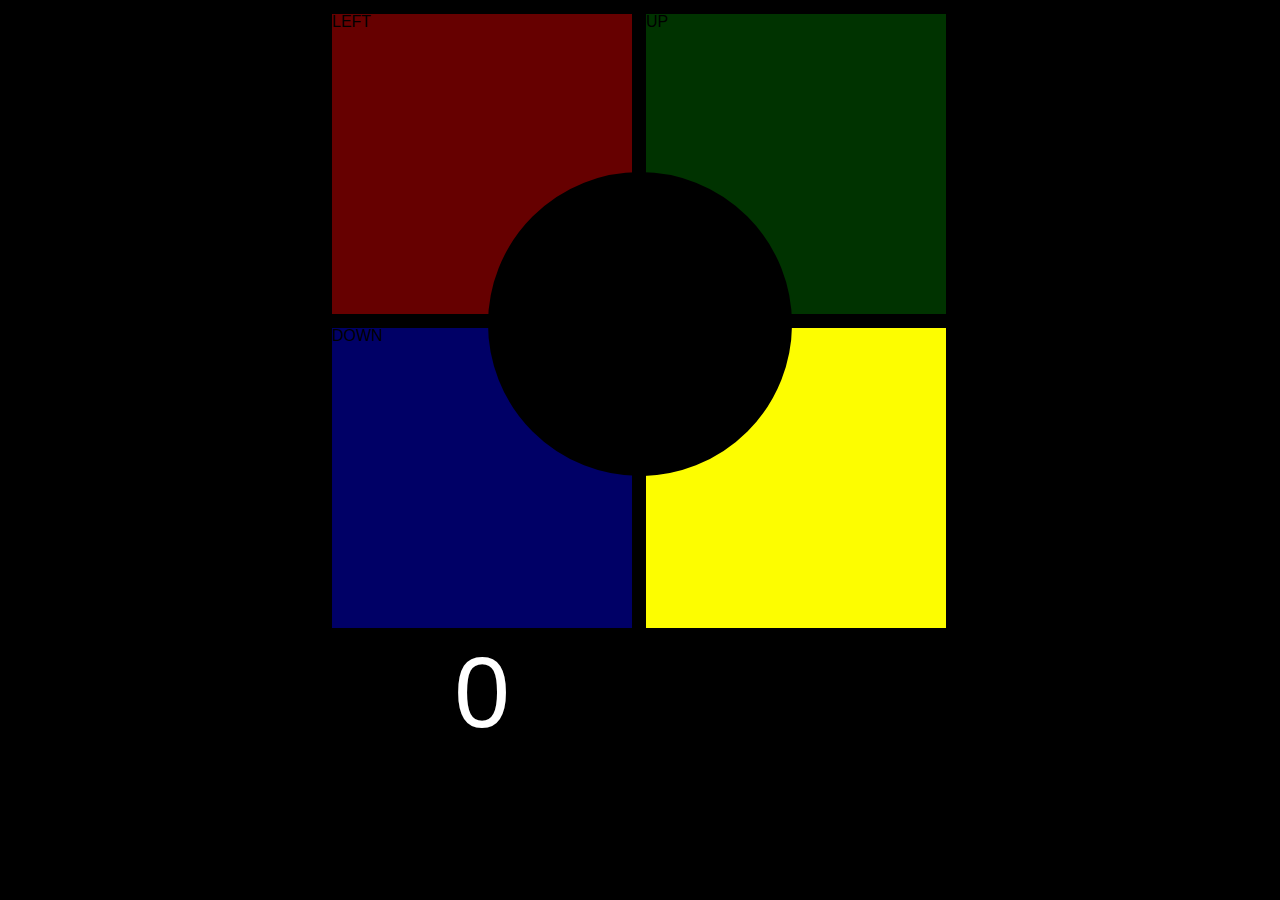
==== simon/index.html @ 0b39714e "Working Game - all things up" ====
<!DOCTYPE html>
<html>
<head>
  <script type="text/javascript" src="https://code.jquery.com/jquery-2.2.3.min.js"></script>
  <script type="text/javascript" src="./js/index.js"></script>
  <link rel="stylesheet" type="text/css" href="./css/reset.css">
  <link rel="stylesheet" type="text/css" href="./css/index.css">
  <title>Simon Says</title>
</head>
<body>

<div id="container">
      <div class="color-box" id="red">
        <audio id="redPlay" src="./sounds/redPlay.wav" type="audio/mpeg"></audio>
        LEFT
      </div>
      
      <div class="color-box" id="green">
      <audio id="greenPlay" src="./sounds/greenPlay.wav" type="audio/mpeg"></audio>
        UP
      </div>
      
      <div class="color-box" id="blue">
      <audio id="bluePlay" src="./sounds/bluePlay.wav" type="audio/mpeg">></audio>
        DOWN
      </div>
      
      <div class="color-box" id="yellow">
      <audio id="yellowPlay" src="./sounds/yellowPlay.wav" type="audio/mpeg">></audio>
        RIGHT
      </div>
      
      <div class="score-box" id="playerScore">0</div>
      <div class="score-box" id="hiScore"></div>

      <audio id="#referee"></audio>

      <div id="inner-circle"></div>

</div>



</body>
</html>
---- simon/css/index.css ----
body{
  background-color: black;
  font-family: 'Montserrat', sans-serif;
  color: black;
}

#container{
  width: 640px;
  height: 750px;
  margin: 0 auto;
  border: 2px solid black;
  z-index: -1;
  position: relative;
}

.color-box{
  width: 300px;
  height: 300px;
  border: 2px solid black;
  float: left;
  margin-left: 10px;
  margin-top: 10px;
}

.score-box{
  width: 300px;
  height: 100px;
  border: 2px solid black;
  font-size: 100px;
  text-align: center;
  color: white;
  float: left;
  margin-left: 10px;
  margin-top: 10px;
}

#red{
  background-color: red;
  opacity: 0.4;
}

#green{
  background-color: green;
  opacity: 0.4;

}

#yellow{
  background-color: yellow;
  opacity: 0.4;
}

#blue{
  background-color: blue;
  opacity: 0.4;
}

#inner-circle{
  border-radius: 50%;
  border: 2px solid black;
  width: 300px;
  height: 300px; 
  background-color: black;
  position: relative;
  z-index: 1;
  margin: 0 auto;
  margin-top: 170px;
}

/*#outer-circle{
  border-radius: 50%;
  border: 2px solid black;
  margin-top: -100px;
  width: 300px;
  height: 300px; 
  background-color: black;
  margin: 0 auto;
  z-index: 4;
  clear: both;

}*/
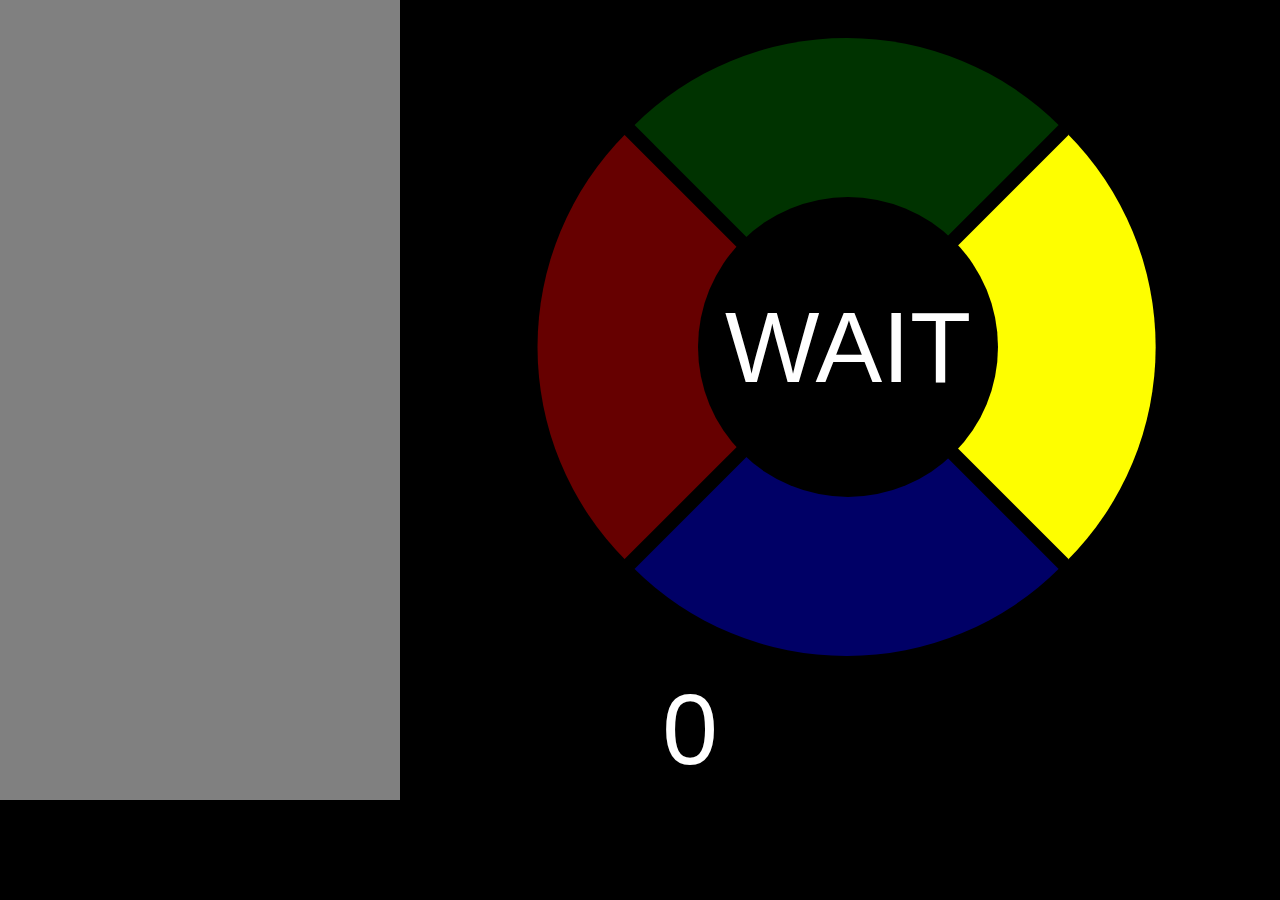
==== commit 6e011b7f: "Everything works except leaderboard use js2" ====
--- a/simon/index.html
+++ b/simon/index.html
@@ -2,43 +2,63 @@
 <html>
 <head>
   <script type="text/javascript" src="https://code.jquery.com/jquery-2.2.3.min.js"></script>
-  <script type="text/javascript" src="./js/index.js"></script>
+  <script type="text/javascript" src="./js/index-workingpreobject2.js"></script>
   <link rel="stylesheet" type="text/css" href="./css/reset.css">
   <link rel="stylesheet" type="text/css" href="./css/index.css">
   <title>Simon Says</title>
 </head>
 <body>
 
+<div class="leader-board">
+    <ol id="current-leaders">
+      
+
+    </ol>
+
+</div>
 <div id="container">
-      <div class="color-box" id="red">
-        <audio id="redPlay" src="./sounds/redPlay.wav" type="audio/mpeg"></audio>
-        LEFT
+      <div id="myDisc">
+      <div id="inner-circle"></div>
+
+            <div class="color-box" id="red">
+              <audio id="redPlay" src="./sounds/redPlay.wav" type="audio/mpeg"></audio>
+              
+            </div>
+            
+            <div class="color-box" id="green">
+            <audio id="greenPlay" src="./sounds/greenPlay.wav" type="audio/mpeg"></audio>
+              
+            </div>
+            
+            <div class="color-box" id="blue">
+            <audio id="bluePlay" src="./sounds/bluePlay.wav" type="audio/mpeg">></audio>
+              
+            </div>
+            
+            <div class="color-box" id="yellow">
+            <audio id="yellowPlay" src="./sounds/yellowPlay.wav" type="audio/mpeg">></audio>
+              
+            </div>
+
+      
+
       </div>
-      
-      <div class="color-box" id="green">
-      <audio id="greenPlay" src="./sounds/greenPlay.wav" type="audio/mpeg"></audio>
-        UP
-      </div>
-      
-      <div class="color-box" id="blue">
-      <audio id="bluePlay" src="./sounds/bluePlay.wav" type="audio/mpeg">></audio>
-        DOWN
-      </div>
-      
-      <div class="color-box" id="yellow">
-      <audio id="yellowPlay" src="./sounds/yellowPlay.wav" type="audio/mpeg">></audio>
-        RIGHT
-      </div>
-      
+
       <div class="score-box" id="playerScore">0</div>
       <div class="score-box" id="hiScore"></div>
+    
 
       <audio id="#referee"></audio>
 
-      <div id="inner-circle"></div>
-
 </div>
 
+<!-- <div class="leader-board">
+    <ol id="current-leaders">
+      
+
+    </ol>
+
+</div> -->
 
 
 </body>
--- a/simon/css/index.css
+++ b/simon/css/index.css
@@ -1,15 +1,35 @@
 body{
   background-color: black;
   font-family: 'Montserrat', sans-serif;
-  color: black;
+  color: white;
+}
+
+.leader-board{
+  background-color: grey;
+  height: 800px;
+  width: 400px;
+  float: left;
+  position: relative;
+  z-index: 3; 
 }
 
 #container{
-  width: 640px;
-  height: 750px;
-  margin: 0 auto;
+  width: 750px;
+  height: 780px;
+  margin-left: 25px;
+  margin-top: 25px;
   border: 2px solid black;
   z-index: -1;
+  position: relative;
+  float: right;
+}
+
+#myDisc{
+  height: 640px;
+  width: 640px;
+  -ms-transform: rotate(-45deg); /* IE 9 */
+  -webkit-transform: rotate(-45deg); /* Chrome, Safari, Opera */
+  transform: rotate(-45deg);
   position: relative;
 }
 
@@ -21,6 +41,7 @@
   margin-left: 10px;
   margin-top: 10px;
 }
+
 
 .score-box{
   width: 300px;
@@ -37,45 +58,40 @@
 #red{
   background-color: red;
   opacity: 0.4;
+  border-radius: 100% 0 0 0;
 }
 
 #green{
   background-color: green;
   opacity: 0.4;
-
+  border-radius: 0 100% 0 0;
 }
 
 #yellow{
   background-color: yellow;
   opacity: 0.4;
+  border-radius: 0 0 100% 0;
+
 }
 
 #blue{
   background-color: blue;
   opacity: 0.4;
+  border-radius: 0 0 0 100%;
+
 }
 
 #inner-circle{
   border-radius: 50%;
-  border: 2px solid black;
+  text-align: center;
+  font-size: 100px;
   width: 300px;
   height: 300px; 
   background-color: black;
-  position: relative;
   z-index: 1;
   margin: 0 auto;
+  margin-left: 170px;
   margin-top: 170px;
-}
-
-/*#outer-circle{
-  border-radius: 50%;
-  border: 2px solid black;
-  margin-top: -100px;
-  width: 300px;
-  height: 300px; 
-  background-color: black;
-  margin: 0 auto;
-  z-index: 4;
-  clear: both;
-
-}*/+  transform: rotate(45deg);
+  position: absolute;
+}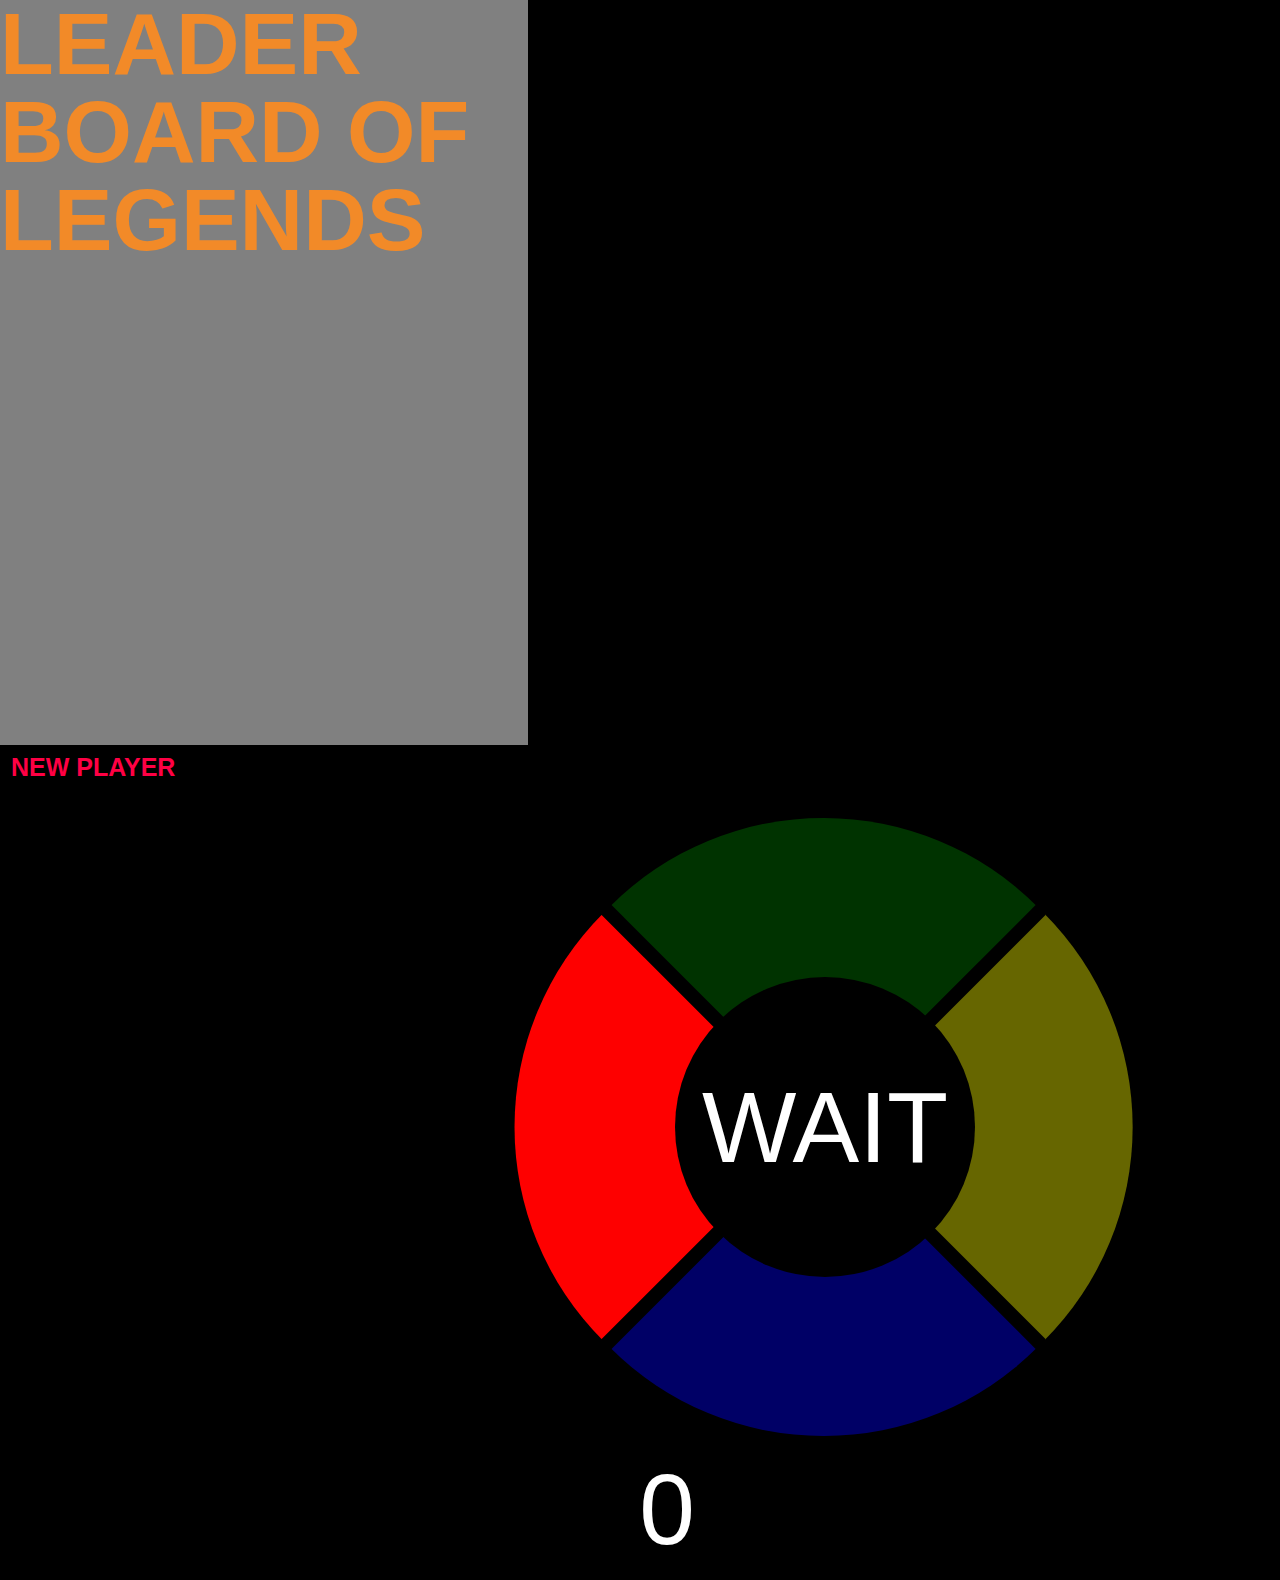
==== commit e1ee5bdc: "basic game req met and style" ====
--- a/simon/index.html
+++ b/simon/index.html
@@ -10,12 +10,25 @@
 <body>
 
 <div class="leader-board">
+<h2>LEADER BOARD OF LEGENDS</h2>
     <ol id="current-leaders">
-      
 
     </ol>
+<!--     <button id="newGame">New Game!</button>
+ -->
+      <div id="options">
 
+      <ul>
+        <li id="newPlayer">NEW PLAYER</li>
+        <!-- <li id="newGame">NEW GAME</li> -->
+      </ul>
+
+      </div>
 </div>
+
+
+
+
 <div id="container">
       <div id="myDisc">
       <div id="inner-circle"></div>
--- a/simon/css/index.css
+++ b/simon/css/index.css
@@ -6,17 +6,80 @@
 
 .leader-board{
   background-color: grey;
-  height: 800px;
-  width: 400px;
+  height: 780px;
+  width: 528px;
   float: left;
   position: relative;
   z-index: 3; 
 }
 
+ol {
+  padding-left: 91px;
+  list-style-position: outside;
+  list-style-type: upper-roman;
+}
+
+
+/*Borrowed from RANE*/
+
+h2 {
+  color: rgb(242, 138, 40);
+  text-transform: uppercase;
+  font-weight: 700;
+  font-size: 88px;
+}
+
+
+/*Borrowed from RANE*/
+li {
+  height: 32.1px;
+  padding: 0 10px;
+  font-size: 40px;
+  font-weight: 700;
+
+  line-height: 35px;
+  color: #ffc719;
+  background: black;
+  text-transform: uppercase;
+}
+
+#options{
+  background-color: black;
+  height: 150px;
+  width: 528px;
+  position: absolute; 
+  bottom: 0;
+
+  height: 35px;
+  padding: 0 10px;
+  font-size: 40px;
+  font-weight: 700;
+
+  line-height: 35px;
+  color: #ffc719;
+  background: black;
+  text-transform: uppercase;
+
+}
+
+ul li{
+  color: #ff0044;
+  text-transform: uppercase;
+  font-weight: 700;
+  font-size: 25px;
+  display: inline-block;
+  padding-right: 9px;
+  padding-left: 1px;
+}
+
+
+
+
 #container{
   width: 750px;
-  height: 780px;
+  height: 760px;
   margin-left: 25px;
+  margin-right: 23px;
   margin-top: 25px;
   border: 2px solid black;
   z-index: -1;
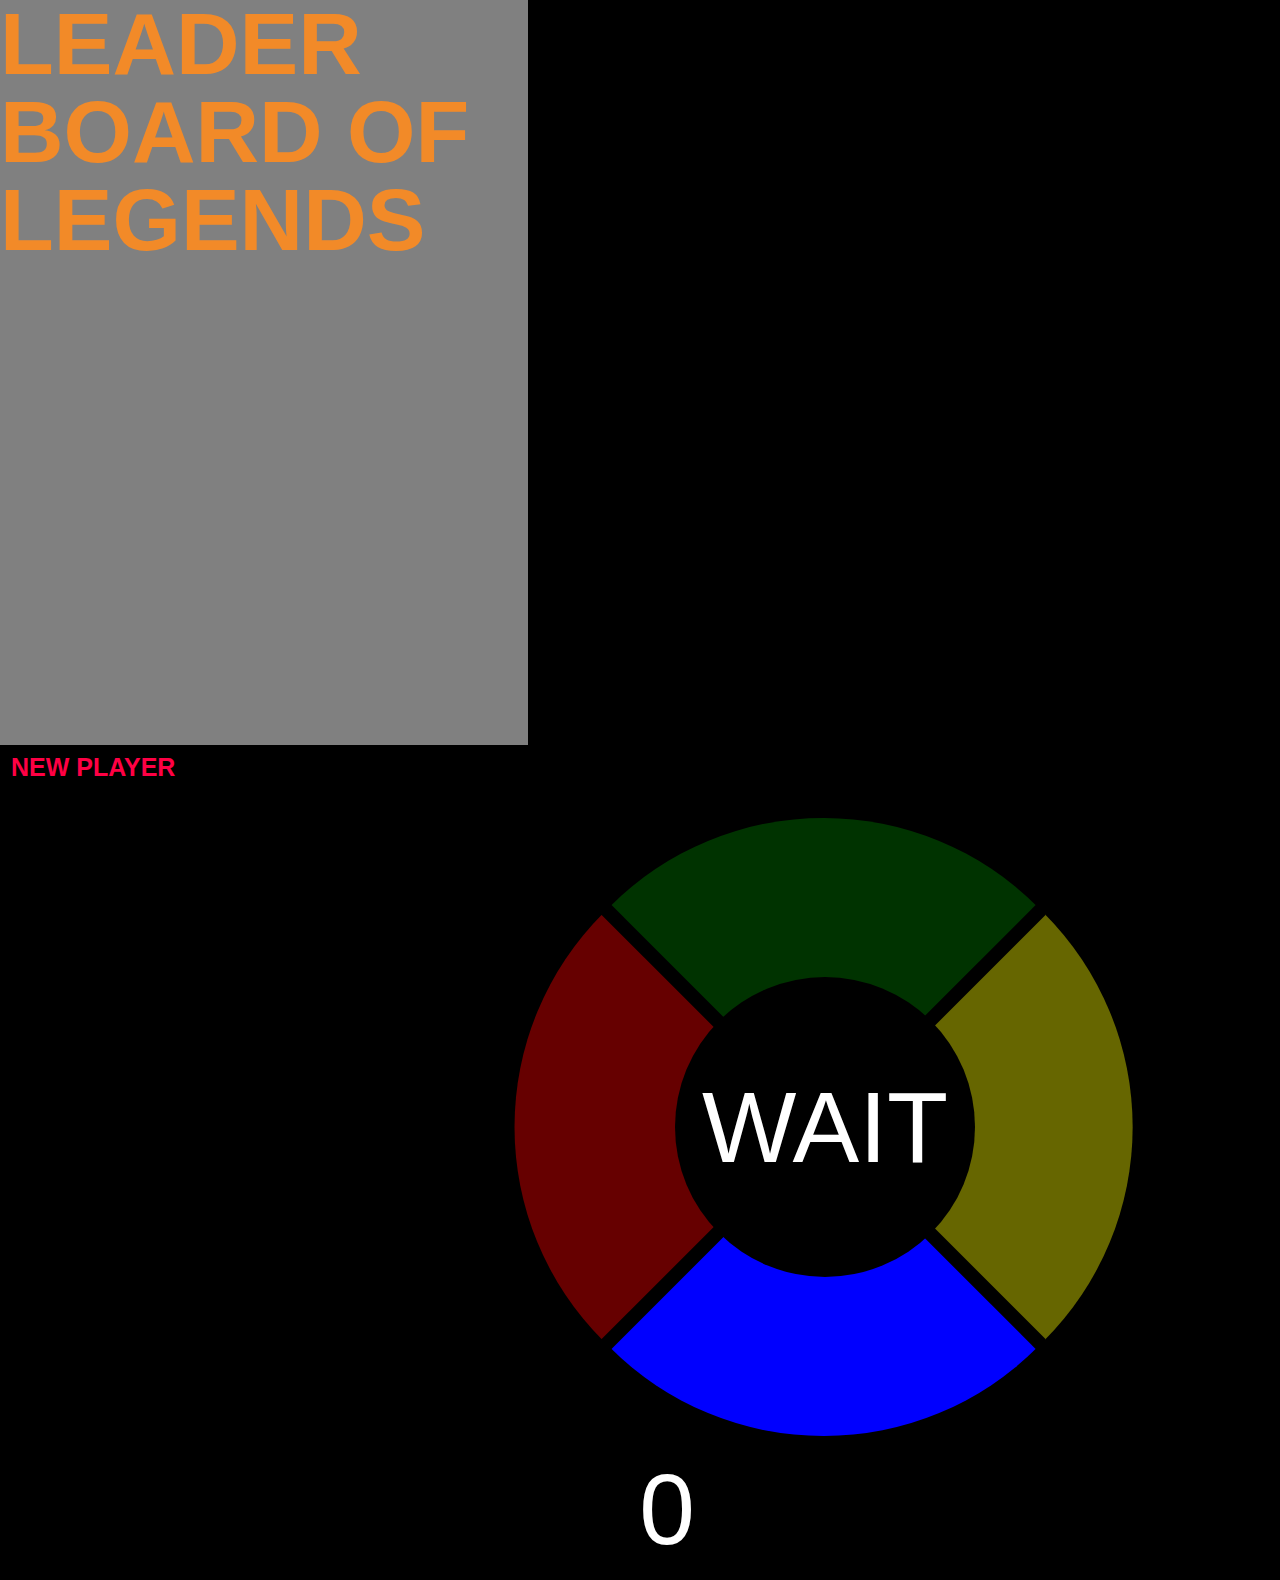
==== commit 412a0d61: "Added Fancy box and re-did js file" ====
--- a/simon/index.html
+++ b/simon/index.html
@@ -2,15 +2,29 @@
 <html>
 <head>
   <script type="text/javascript" src="https://code.jquery.com/jquery-2.2.3.min.js"></script>
-  <script type="text/javascript" src="./js/index-workingpreobject2.js"></script>
+  <script type="text/javascript" src="./js/index.js"></script>
+  
   <link rel="stylesheet" type="text/css" href="./css/reset.css">
   <link rel="stylesheet" type="text/css" href="./css/index.css">
+  
+  <!-- Fancybox Stuff -->
+  <script src="fancybox/source/jquery.fancybox.pack.js"></script>
+  <link rel="stylesheet" href="fancybox/source/jquery.fancybox.css" />
+
   <title>Simon Says</title>
 </head>
 <body>
 
+<!-- This is hidden to get the player name -->
+<div id="getPlayerName" style="display:none">
+  <p>Please tell me your name!<p>
+  <input id="player" type="text"></input>
+</div>
+
+
 <div class="leader-board">
 <h2>LEADER BOARD OF LEGENDS</h2>
+
     <ol id="current-leaders">
 
     </ol>
--- a/simon/css/index.css
+++ b/simon/css/index.css
@@ -70,6 +70,13 @@
   display: inline-block;
   padding-right: 9px;
   padding-left: 1px;
+  transition: all 0.5s ease;
+}
+
+ul li:hover{
+  color: #ffc719;
+
+
 }
 
 
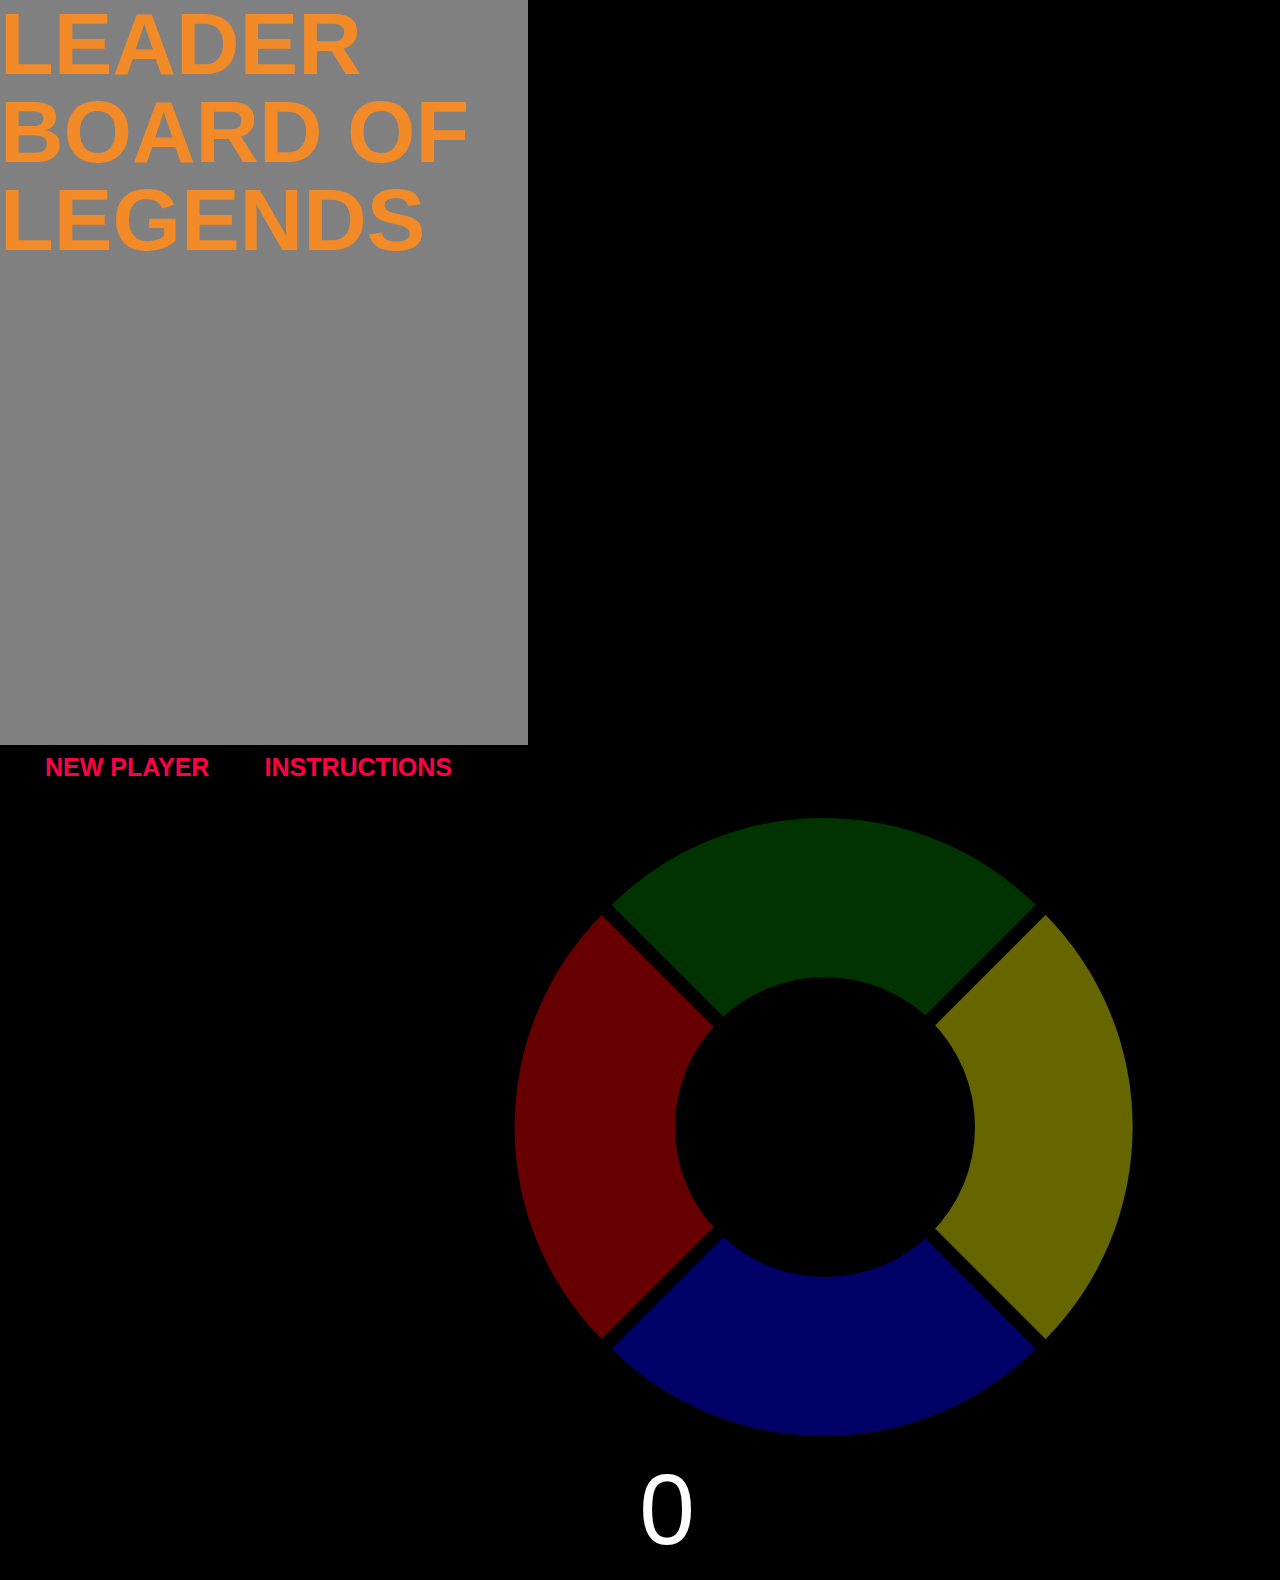
==== commit c3002b41: "fancy box up but leaderboard broken" ====
--- a/simon/index.html
+++ b/simon/index.html
@@ -18,7 +18,44 @@
 <!-- This is hidden to get the player name -->
 <div id="getPlayerName" style="display:none">
   <p>Please tell me your name!<p>
-  <input id="player" type="text"></input>
+  <form id="player">
+
+  <input type="text" id="newPlayerName">
+
+  <br>
+  
+  <input type="submit" id="submit" value="Submit">
+
+  </form>
+</div>
+
+
+<!-- This is hidden to get the player name -->
+<div id="showInstructions" style="display:none">
+  <div id="ruleBox">
+    <br>
+    <h3>These are the game rules </h3>
+    <ol>
+      <br>
+      <br>
+      <li>Simon plays a pattern first</li>
+      <br>
+      <br>
+      <br>
+      <br>
+      <li>You get a turn to play the patern back using UP DOWN LEFT RIGHT</li>
+      <br>
+      <br>
+      <br>
+      <br>
+      <br>
+      <br>
+      <br>
+      <br>
+      <li>If you play back the correct patern the game goes longer, if you get it wrong you start again</li>
+
+    </ol>
+  </div>
 </div>
 
 
@@ -34,7 +71,7 @@
 
       <ul>
         <li id="newPlayer">NEW PLAYER</li>
-        <!-- <li id="newGame">NEW GAME</li> -->
+        <li id="inst">INSTRUCTIONS</li>
       </ul>
 
       </div>
@@ -79,13 +116,6 @@
 
 </div>
 
-<!-- <div class="leader-board">
-    <ol id="current-leaders">
-      
-
-    </ol>
-
-</div> -->
 
 
 </body>
--- a/simon/css/index.css
+++ b/simon/css/index.css
@@ -11,6 +11,12 @@
   float: left;
   position: relative;
   z-index: 3; 
+}
+
+#ruleBox{
+  height: 540px;
+  width: 800px;
+  background-color: black;
 }
 
 ol {
@@ -27,6 +33,14 @@
   text-transform: uppercase;
   font-weight: 700;
   font-size: 88px;
+}
+
+h3 {
+  color: rgb(242, 138, 40);
+  text-transform: uppercase;
+  font-weight: 700;
+  font-size: 45px;
+  text-align: center;
 }
 
 
@@ -69,7 +83,7 @@
   font-size: 25px;
   display: inline-block;
   padding-right: 9px;
-  padding-left: 1px;
+  padding-left: 35px;
   transition: all 0.5s ease;
 }
 
